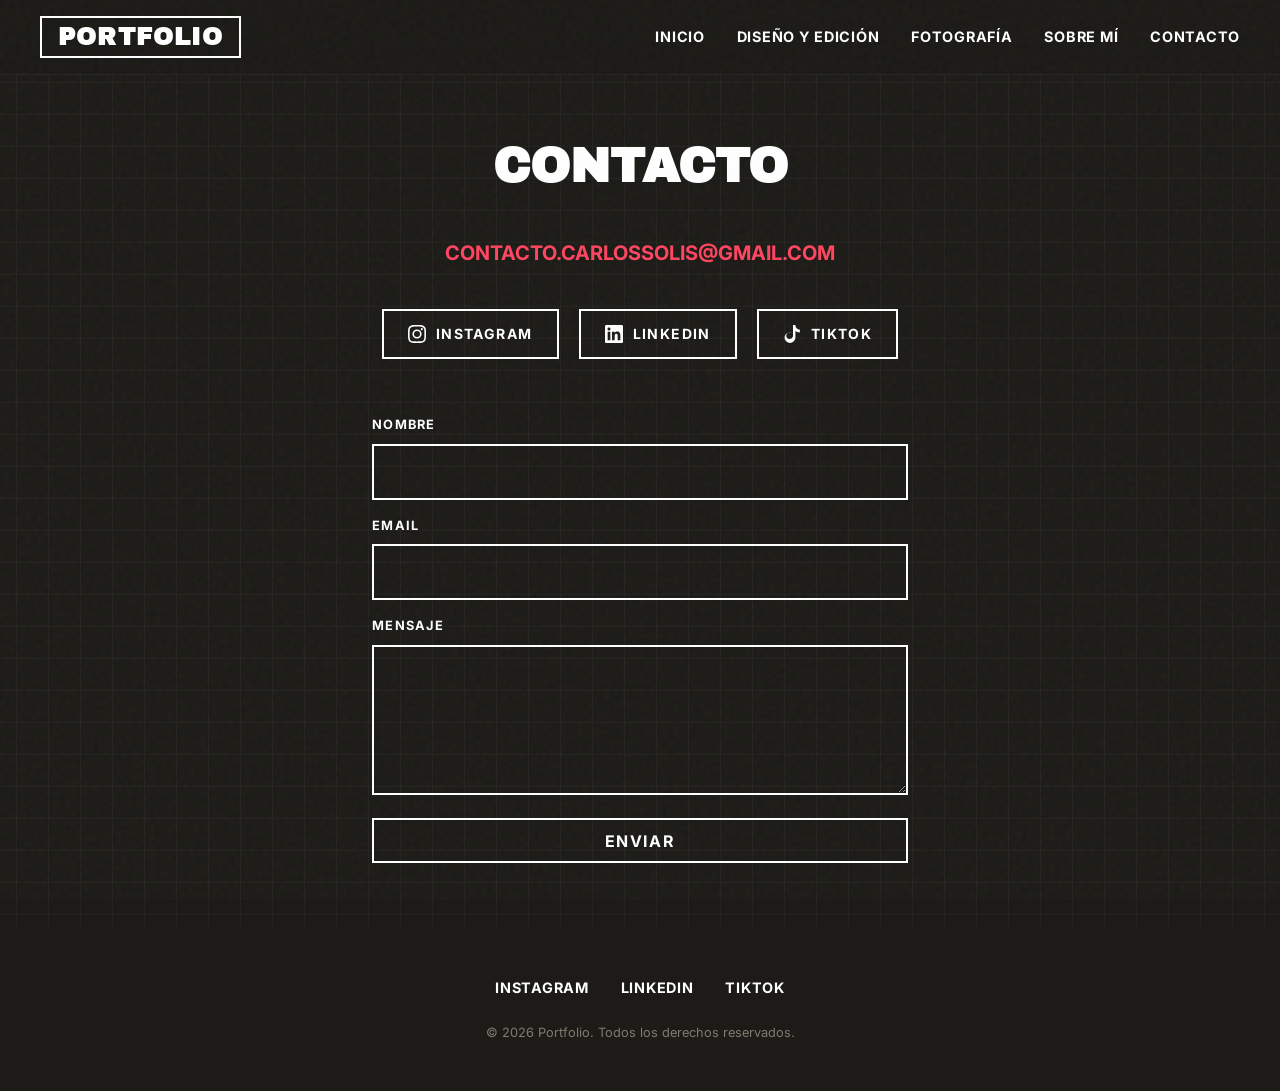
==== contacto.html @ 6cb43858 "Optimizar y comprimir imagen de fondo de portada a 646KB y anadir cache-buster" ====
<!DOCTYPE html>
<html lang="es">
<head>
    <meta charset="UTF-8">
    <meta name="viewport" content="width=device-width, initial-scale=1.0">
    <title>Contacto | Carlos Solis Uzuriaga</title>

    <!-- Primary Meta Tags -->
    <meta name="title" content="Contacto | Carlos Solis Uzuriaga">
    <meta name="description" content="¿Tienes un proyecto de diseño o edición en mente? Ponte en contacto con Carlos Solis Uzuriaga para colaboraciones creativas y cotizaciones.">
    <meta name="keywords" content="contacto, carlos solis uzuriaga, correo, redes sociales, cotizacion">
    <meta name="author" content="Carlos Solis Uzuriaga">
    <meta name="robots" content="index, follow">
    <link rel="canonical" href="https://carlossolisuzuriaga.com/contacto.html">

    <!-- Open Graph / Facebook -->
    <meta property="og:type" content="website">
    <meta property="og:url" content="https://carlossolisuzuriaga.com/contacto.html">
    <meta property="og:title" content="Contacto | Carlos Solis Uzuriaga">
    <meta property="og:description" content="¿Tienes un proyecto de diseño o edición en mente? Ponte en contacto con Carlos Solis Uzuriaga para colaboraciones creativas y cotizaciones.">
    <meta property="og:image" content="https://carlossolisuzuriaga.com/assets/images/favicon-512x512.png">

    <!-- Twitter -->
    <meta property="twitter:card" content="summary_large_image">
    <meta property="twitter:url" content="https://carlossolisuzuriaga.com/contacto.html">
    <meta property="twitter:title" content="Contacto | Carlos Solis Uzuriaga">
    <meta property="twitter:description" content="¿Tienes un proyecto de diseño o edición en mente? Ponte en contacto con Carlos Solis Uzuriaga para colaboraciones creativas y cotizaciones.">
    <meta property="twitter:image" content="https://carlossolisuzuriaga.com/assets/images/favicon-512x512.png">

    <!-- Favicons -->
    <link rel="icon" type="image/x-icon" href="favicon/favicon.ico">
    <link rel="icon" type="image/png" sizes="16x16" href="favicon/favicon-16x16.png">
    <link rel="icon" type="image/png" sizes="32x32" href="favicon/favicon-32x32.png">
    <link rel="icon" type="image/png" sizes="192x192" href="favicon/favicon-192x192.png">
    <link rel="icon" type="image/svg+xml" href="favicon/favicon.svg">
    <link rel="apple-touch-icon" sizes="180x180" href="favicon/apple-touch-icon.png">

    <!-- Primary Meta Tags -->

    <!-- Open Graph / Facebook -->

    <!-- Twitter -->

    <!-- Favicons -->

    <link rel="stylesheet" href="css/styles.css?v=1.0.9">
    
    
    <link rel="preconnect" href="https://fonts.googleapis.com">
    <link rel="preconnect" href="https://fonts.gstatic.com" crossorigin>
    <link href="https://fonts.googleapis.com/css2?family=Archivo+Black&family=Inter:ital,wght@0,300;0,400;0,500;0,600;0,700;1,300;1,400;1,500;1,600;1,700&display=swap" rel="stylesheet">
    <style>
        .contact-info {
            display: flex;
            flex-direction: column;
            align-items: center;
            gap: 2rem;
            margin-bottom: 3.5rem;
        }
        .email-link {
            text-align: center;
        }
        .email-link a {
            color: var(--accent);
            font-size: 1.25rem;
            font-weight: 700;
            text-decoration: none;
            transition: color 0.3s ease;
        }
        .email-link a:hover {
            color: var(--accent-secondary);
        }
        .social-buttons-container {
            display: flex;
            justify-content: center;
            flex-wrap: wrap;
            gap: 1.25rem;
            width: 100%;
            margin-top: 0.5rem;
        }
        .social-btn {
            display: inline-flex;
            align-items: center;
            justify-content: center;
            gap: 10px;
            background-color: transparent;
            border: 2px solid var(--text);
            color: var(--text);
            padding: 12px 24px;
            font-family: var(--font-body);
            font-size: 14px;
            font-weight: 700;
            text-transform: uppercase;
            letter-spacing: 0.1em;
            cursor: pointer;
            text-decoration: none;
            transition: all 0.3s cubic-bezier(0.19, 1, 0.22, 1);
        }
        .social-btn:hover {
            border-color: var(--accent);
            color: var(--accent);
            background-color: rgba(242, 73, 73, 0.05);
            transform: translateY(-3px);
        }
        .social-btn svg {
            width: 18px;
            height: 18px;
            fill: currentColor;
        }
    </style>
</head>
<body class="dark-grid">
    <header class="header">
        <nav class="nav">
            <a href="index.html" class="logo">PORTFOLIO</a>
            <ul class="nav-menu">
                <li><a href="index.html" class="nav-link">Inicio</a></li>
                <li><a href="index.html#diseno-edicion" class="nav-link">Diseño y Edición</a></li>
                <li><a href="index.html#fotografia" class="nav-link">Fotografía</a></li>
                <li><a href="sobre-mi.html" class="nav-link">Sobre mí</a></li>
                <li><a href="contacto.html" class="nav-link">Contacto</a></li>
            </ul>
            <button class="menu-toggle" aria-label="Menú">
                <span></span>
                <span></span>
                <span></span>
            </button>
        </nav>
    </header>

    <main>
        <section class="contact">
            <h1>CONTACTO</h1>
            
            <div class="contact-info">
                <div class="email-link">
                    <a href="mailto:contacto.carlossolis@gmail.com">CONTACTO.CARLOSSOLIS@GMAIL.COM</a>
                </div>
                <div class="social-buttons-container">
                    <a href="https://www.instagram.com/carlossolisuzuriaga" target="_blank" class="social-btn">
                        <svg viewBox="0 0 24 24" xmlns="http://www.w3.org/2000/svg">
                            <path d="M12 2.163c3.204 0 3.584.012 4.85.07 3.252.148 4.771 1.691 4.919 4.919.058 1.265.069 1.645.069 4.849 0 3.205-.012 3.584-.069 4.849-.149 3.225-1.664 4.771-4.919 4.919-1.266.058-1.644.07-4.85.07-3.204 0-3.584-.012-4.849-.07-3.26-.149-4.771-1.699-4.919-4.92-.058-1.265-.07-1.644-.07-4.849 0-3.204.013-3.583.07-4.849.149-3.227 1.664-4.771 4.919-4.919 1.266-.069 1.645-.069 4.849-.069zM12 0C8.741 0 8.333.014 7.053.072 2.695.272.273 2.69.073 7.051.014 8.333 0 8.741 0 12c0 3.259.014 3.668.072 4.948.2 4.358 2.618 6.78 6.98 6.98 1.281.058 1.689.072 4.948.072 3.259 0 3.668-.014 4.948-.072 4.354-.2 6.782-2.618 6.979-6.98.059-1.28.073-1.689.073-4.948 0-3.259-.014-3.667-.072-4.947-.196-4.354-2.617-6.78-6.979-6.98C15.668.014 15.259 0 12 0zm0 5.838a6.162 6.162 0 1 0 0 12.324 6.162 6.162 0 0 0 0-12.324zM12 16a4 4 0 1 1 0-8 4 4 0 0 1 0 8zm6.406-11.845a1.44 1.44 0 1 0 0 2.881 1.44 1.44 0 0 0 0-2.881z"/>
                        </svg>
                        <span>Instagram</span>
                    </a>
                    <a href="https://www.linkedin.com/in/carlos-solis-uzuriaga" target="_blank" class="social-btn">
                        <svg viewBox="0 0 24 24" xmlns="http://www.w3.org/2000/svg">
                            <path d="M22.23 0H1.77C.8 0 0 .77 0 1.72v20.56C0 23.23.8 24 1.77 24h20.46c.98 0 1.77-.77 1.77-1.72V1.72C24 .77 23.2 0 22.23 0zM7.12 20.45H3.56V9h3.56v11.45zM5.34 7.43c-1.14 0-2.06-.92-2.06-2.06 0-1.14.92-2.06 2.06-2.06 1.14 0 2.06.92 2.06 2.06 0 1.14-.92 2.06-2.06 2.06zM20.45 20.45h-3.56v-5.6c0-1.34-.03-3.05-1.86-3.05-1.86 0-2.14 1.45-2.14 2.95v5.7h-3.56V9h3.42v1.56h.05c.48-.9 1.64-1.85 3.37-1.85 3.6 0 4.27 2.37 4.27 5.45v6.29z"/>
                        </svg>
                        <span>LinkedIn</span>
                    </a>
                    <a href="https://www.tiktok.com/@carlossolisuzuriaga" target="_blank" class="social-btn">
                        <svg viewBox="0 0 24 24" xmlns="http://www.w3.org/2000/svg">
                            <path d="M12.525.02c1.31-.02 2.61-.01 3.91-.02.08 1.53.63 3.09 1.75 4.17 1.12 1.11 2.7 1.62 4.24 1.79v4.03c-1.44-.05-2.89-.35-4.2-.97-.57-.26-1.1-.59-1.62-.98-.01 2.92.01 5.84-.02 8.75-.08 1.4-.54 2.79-1.35 3.92-1.88 2.63-5.31 3.75-8.3 2.78-3.06-.97-5.12-4.14-4.8-7.36.24-3.19 2.76-5.89 5.96-6.12.98-.08 1.96.07 2.9.43V10.3c-1.04-.51-2.24-.62-3.36-.31-1.87.5-3.21 2.18-3.27 4.12-.11 2.34 1.69 4.47 4.02 4.62 2.33.19 4.54-1.34 4.88-3.64.08-.57.06-1.14.06-1.72V.02z"/>
                        </svg>
                        <span>TikTok</span>
                    </a>
                </div>
            </div>

            <form class="form" action="mailto:contacto.carlossolis@gmail.com" method="post" enctype="text/plain">
                <div class="form-group">
                    <label for="nombre">Nombre</label>
                    <input type="text" id="nombre" name="nombre" required>
                </div>
                <div class="form-group">
                    <label for="email">Email</label>
                    <input type="email" id="email" name="email" required>
                </div>
                <div class="form-group">
                    <label for="mensaje">Mensaje</label>
                    <textarea id="mensaje" name="mensaje" required></textarea>
                </div>
                <button type="submit" class="submit-btn">Enviar</button>
            </form>
        </section>
    </main>

    <footer class="footer">
        <div class="footer-content">
            <a href="https://www.instagram.com/carlossolisuzuriaga" target="_blank" class="social">Instagram</a>
            <a href="https://www.linkedin.com/in/carlos-solis-uzuriaga" target="_blank" class="social">LinkedIn</a>
            <a href="https://www.tiktok.com/@carlossolisuzuriaga" target="_blank" class="social">TikTok</a>
        </div>
        <p class="copyright">© 2026 Portfolio. Todos los derechos reservados.</p>
    </footer>

    <script src="js/main.js"></script>
</body>
</html>
---- css/styles.css ----
* {



    margin: 0;



    padding: 0;



    box-sizing: border-box;



}







:root {
    --bg: #080807;
    --bg-rgb: 8, 8, 7;
    --bg-secondary: #1c1b17;
    --text: #ffffff;
    --text-rgb: 255, 255, 255;
    --text-muted: #dedede;
    --accent: #FF4560;
    --accent-rgb: 255, 69, 96;
    --duotone-shadow: #11100d;
    --duotone-light: #6a665c;
    --dark-grid-bg: #1C1B17;
    --dark-grid-bg-rgb: 28, 27, 23;
    --dark-grid-text: #ffffff;
    --dark-grid-text-rgb: 255, 255, 255;
    --card-title: #807A6F;
    --card-muted: #807A6F;
    --card-border: #302f30;
    --font-display: 'Archivo Black', sans-serif;
    --font-weight-display: 900;
    --font-style-display: normal;
    --font-body: 'Inter', sans-serif;
    --font-weight-body: 300;
    --font-style-body: normal;
}







html {



    scroll-behavior: smooth;



}







body {



    font-family: var(--font-body);



    background: var(--bg);



    color: var(--text);



    line-height: 1.6;



    display: flex;



    flex-direction: column;



    min-height: 100vh;



}







main {



    flex-grow: 1;



}







a {



    text-decoration: none;



    color: inherit;



}







ul {



    list-style: none;



}







img, video {



    max-width: 100%;



    height: auto;



    display: block;



}







/* Header */



.header {



    position: fixed;



    top: 0;



    left: 0;



    right: 0;



    z-index: 1000;



    padding: 1rem 2rem;



    background: rgb(248, 248, 248, 0.9);



    backdrop-filter: blur(10px);



}







.nav {



    display: flex;



    justify-content: space-between;



    align-items: center;



    max-width: 1200px !important;



    margin: 0 auto;



}







.logo {



    font-family: var(--font-display);



    font-size: 1.5rem;



    font-weight: 800;



    letter-spacing: 0.1em;



    color: var(--text);



}







.nav-menu {



    display: flex;



    gap: 2rem;



}







.nav-link {



    font-size: 0.9rem;



    font-weight: 500;



    text-transform: uppercase;



    letter-spacing: 0.05em;



    transition: color 0.3s;



}







.nav-link:hover {



    color: var(--accent);



}







.menu-toggle {



    display: none;



    flex-direction: column;



    gap: 5px;



    background: none;



    border: none;



    cursor: pointer;



    padding: 5px;



}







.menu-toggle span {



    width: 25px;



    height: 2px;



    background: var(--text);



    transition: 0.3s;



}







/* Hero */



.hero {



    min-height: 100vh;



    display: flex;



    align-items: center;



    justify-content: center;



    position: relative;



    padding: 2rem;



    overflow: hidden;



}







.hero-content {
    text-align: center;
    z-index: 1;
    padding: 0 1.5rem;



}







.hero-title {
    font-family: var(--font-display);
    font-size: clamp(1.8rem, 8vw, 2.5rem);



    font-weight: 800;



    line-height: 1;



    margin-bottom: 1rem;



    animation: fadeInUp 1s ease-out;



    text-transform: uppercase;



}







.hero-title .accent {



    color: var(--accent);



}







.hero-subtitle {



    font-size: 1.2rem;



    color: var(--text-muted);



    margin-bottom: 2rem;



    animation: fadeInUp 1s ease-out 0.2s both;



}







.hero-name {
    font-family: var(--font-body);
    font-weight: 300 !important;
    font-style: normal !important;
    font-size: clamp(0.9rem, 4vw, 1.2rem);



    color: var(--text-muted);



    margin-bottom: 2.5rem;



    letter-spacing: 0.15em;
    text-transform: none;



    animation: fadeInUp 1s ease-out 0.2s both;



}







.btn {
    display: inline-block;
    padding: 0.75rem 1.75rem;
    background: var(--accent);
    color: var(--bg);



    font-weight: 600;



    text-transform: uppercase;



    letter-spacing: 0.1em;



    transition: all 0.3s;



    animation: fadeInUp 1s ease-out 0.4s both;



}







.btn:hover {
    background: var(--text);
    color: var(--bg);



}







.hero-bg {



    position: absolute;



    top: 0;



    left: 0;



    right: 0;



    bottom: 0;



    background: linear-gradient(135deg, #f8f8f8 0%, #f8f8f8 75%, rgba(160, 160, 160, 0.2) 100%);



    z-index: 0;



    overflow: hidden;



}







.hero-bg canvas {



    position: absolute;



    top: 0;



    left: 0;



    width: 100%;



    height: 100%;



    display: block;



}







/* Sections */



.section {



    padding: 6rem 2rem;



    max-width: 1400px;



    margin: 0 auto;



}







.section-title {



    font-family: var(--font-display);



    font-size: clamp(2rem, 5vw, 4rem);



    font-weight: 700;



    margin-bottom: 3rem;



    text-align: center;



    text-transform: uppercase;



}







.section-title::after {



    content: '';



    display: block;



    width: 60px;



    height: 4px;



    background: var(--accent);



    margin: 1rem auto 0;



}







/* Grid */



.grid {



    display: grid;



    grid-template-columns: repeat(auto-fill, minmax(300px, 1fr));



    gap: 2rem;



}







/* Cards */



.card {



    display: block;



    background: var(--bg-secondary);



    overflow: hidden;



    transition: all 0.3s;



}







.card:hover {



    transform: translateY(-10px);



    box-shadow: 0 20px 40px rgba(97, 97, 97, 0.3);



}







.card-image {



    aspect-ratio: 4/3;



    overflow: hidden;



}







.card-image img,



.card-image video {



    width: 100%;



    height: 100%;



    object-fit: cover;



    transition: transform 0.5s;



}







.card:hover .card-image img,



.card:hover .card-image video {



    transform: scale(1.1);



}







.card-content {



    padding: 1.5rem;



}







.card-content h3 {



    font-family: var(--font-display);



    font-size: 1.3rem;



    font-weight: 600;



    margin-bottom: 0.5rem;



    text-transform: uppercase;



}







.card-content p {



    color: var(--text-muted);



    font-size: 0.9rem;



}







/* CTA */



.cta {



    padding: 6rem 2rem;



    text-align: center;



    background: var(--bg-secondary);



}







.cta h2 {



    font-family: var(--font-display);



    font-size: clamp(2rem, 5vw, 3rem);



    font-weight: 700;



    margin-bottom: 1rem;



    text-transform: uppercase;



}







.cta p {



    color: var(--text-muted);



    margin-bottom: 2rem;



}







/* Footer */



.footer {



    padding: 3rem 2rem;



    text-align: center;



    border-top: 1px solid #e0e0e0;



}







.footer-content {



    display: flex;



    justify-content: center;



    gap: 2rem;



    margin-bottom: 1.5rem;



}







.social {



    font-size: 0.9rem;



    text-transform: uppercase;



    letter-spacing: 0.05em;



    transition: color 0.3s;



}







.social:hover {



    color: var(--accent);



}







.copyright {



    color: var(--text-muted);



    font-size: 0.8rem;



}







/* Animations */



@keyframes fadeInUp {



    from {



        opacity: 0;



        transform: translateY(30px);



    }







    to {



        opacity: 1;



        transform: translateY(0);



    }



}







/* Responsive */



@media (max-width: 768px) {



    .menu-toggle {



        display: flex;



    }







    .nav-menu {



        position: fixed;



        top: 0;



        right: -100%;



        width: 100%;



        height: 100vh;



        background: var(--bg);



        flex-direction: column;



        justify-content: center;



        align-items: center;



        gap: 2rem;



        transition: right 0.3s;



    }







    .nav-menu.active {



        right: 0;



    }







    .nav-link {



        font-size: 1.5rem;



    }







    .grid {



        grid-template-columns: 1fr;



    }



}







/* Page headers for subpages */



.page-header {



    padding: 8rem 2rem 4rem;



    text-align: center;



}







.page-title {



    font-family: var(--font-display);



    font-size: clamp(2.5rem, 8vw, 5rem);



    font-weight: 800;



    text-transform: uppercase;



}







.page-subtitle {



    color: var(--text-muted);



    margin-top: 1rem;



}







/* Gallery */



.gallery {



    padding: 2rem 0 !important;



    max-width: 1200px !important;



    width: calc(100% - 4rem) !important;



    margin: 0 auto !important;



}







.gallery-grid {



    display: grid;



    grid-template-columns: repeat(3, 1fr);



    gap: 1rem;



    width: 100% !important;



    max-width: 1200px !important;



    margin: 0 auto !important;



}







.gallery-grid.cols-3 {



    display: grid;



}







.gallery-grid.vertical-stack {



    display: flex;



    flex-direction: column;



    gap: 20px;



    max-width: 1080px;



}







.gallery-grid.vertical-stack .gallery-item.horizontal {



    margin: 0;



    padding: 0;



    width: 100%;



    max-width: 100%;



    height: auto;



    display: block;



    flex-shrink: 0;



}







.gallery-grid.vertical-stack .gallery-item.horizontal img {



    margin: 0;



    padding: 0;



    width: 100%;



    height: auto;



    display: block;



    object-fit: contain;



}















.gallery-grid.vertical-stack .gallery-item.horizontal.imagen-3 img {



    object-fit: fill;



}







.gallery-grid.masonry {



    display: block;



    column-count: 3;



    column-gap: 1.2rem;



}







.gallery-grid.masonry .gallery-item {



    display: inline-block;



    width: 100%;



    margin-bottom: 1.2rem;



    break-inside: avoid;



    overflow: hidden;



}







.gallery-grid.masonry .gallery-item img {



    width: 100%;



    height: auto;



    display: block;



    object-fit: contain;



}







.gallery-grid.masonry .gallery-item:hover img {



    transform: scale(1);



}







@media (max-width: 768px) {



    .gallery-grid {



        grid-template-columns: repeat(2, 1fr);



    }







    .gallery-grid.masonry {



        column-count: 2;



    }



}







@media (max-width: 480px) {



    .gallery-grid {



        grid-template-columns: 1fr;



    }







    .gallery-grid.masonry {



        column-count: 1;



    }



}







.gallery-item {



    overflow: hidden;



    cursor: pointer;



    margin: 0;



    border-radius: 12px; /* Redondear esquinas en galerías */



    transition: transform 0.3s ease; /* box-shadow 0.3s ease */



}







.gallery-item:hover {



    transform: scale(1.03);



    z-index: 2;



    /* box-shadow: 0 10px 25px rgba(0, 0, 0, 0.3); */



}







.gallery-item img {



    width: 100%;



    height: 100%;



    object-fit: cover;



    transition: transform 0.3s;



}







.gallery-item:hover img {



    transform: scale(1);



}







/* Videos */



.video-item {



    aspect-ratio: 9/16;



    position: relative;



    border-radius: 12px; /* Redondear esquinas de videos */



    overflow: hidden;



    transition: transform 0.3s ease; /* box-shadow 0.3s ease */



}







.video-item:hover {



    transform: scale(1.03);



    z-index: 2;



    /* box-shadow: 0 10px 25px rgba(0, 0, 0, 0.3); */



}







.video-item video {



    width: 100%;



    height: 100%;



    object-fit: cover;



    transition: transform 0.3s;



}







.gallery-grid.vertical-stack .video-item.horizontal {



    margin: 0;



    padding: 0;



    width: 100%;



    max-width: 100%;



    height: auto;



    display: block;



    flex-shrink: 0;



    position: relative;



    background: #e8e8e8;



    aspect-ratio: auto !important;



}







.gallery-grid.vertical-stack .video-item.horizontal video {



    margin: 0;



    padding: 0;



    width: 100%;



    height: auto;



    display: block;



    object-fit: contain;



    aspect-ratio: auto !important;



}







.gallery-grid.vertical-stack .video-item.horizontal:hover video {



    transform: none !important;



}







.video-item.full {



    aspect-ratio: auto;



    min-height: 600px;



}







.video-item.full video {



    object-fit: contain;



    width: auto;



    height: 100%;



    max-width: 100%;



}







.video-item:hover video {



    transform: scale(1);



}







.audio-toggle {



    position: absolute;



    bottom: 10px;



    right: 10px;



    width: 36px;



    height: 36px;



    border-radius: 50%;



    background: rgba(0, 0, 0, 0.6);



    color: var(--text);



    border: none;



    cursor: pointer;



    font-size: 16px;



    opacity: 0;



    transition: opacity 0.3s;



    display: flex;



    align-items: center;



    justify-content: center;



}







.video-item:hover .audio-toggle {



    opacity: 1;



}







.audio-toggle.active {



    background: rgba(255, 255, 255, 0.2);



}







/* About page */



.about {



    padding: 8rem 2rem 4rem;



    max-width: 800px;



    margin: 0 auto;



}







.about-content {



    display: grid;



    grid-template-columns: 1fr;



    gap: 3rem;



}







.about-image {



    aspect-ratio: 1;



    overflow: hidden;



    background: var(--bg-secondary);



}







.about-image img {



    width: 100%;



    height: 100%;



    object-fit: cover;



}







.about-text h2 {



    font-family: var(--font-display);



    font-size: 2rem;



    font-weight: 700;



    margin-bottom: 1.5rem;



    text-transform: uppercase;



}







.about-text p {



    color: var(--text-muted);



    margin-bottom: 1rem;



}







.skills {



    margin-top: 2rem;



}







.skills h3 {



    font-family: var(--font-display);



    font-size: 1.2rem;



    margin-bottom: 1rem;



    text-transform: uppercase;



}







.skills-list {



    display: flex;



    flex-wrap: wrap;



    gap: 0.5rem;



}







.skill-tag {



    padding: 0.5rem 1rem;



    background: var(--bg-secondary);



    font-size: 0.8rem;



    text-transform: uppercase;



    letter-spacing: 0.05em;



}







/* Contact page */



.contact {



    padding: 8rem 2rem 4rem;



    max-width: 600px;



    margin: 0 auto;



    text-align: center;



}







.contact h1 {



    font-family: var(--font-display);



    font-size: clamp(2rem, 5vw, 3rem);



    font-weight: 700;



    margin-bottom: 2rem;



}







.contact-info {



    display: flex;



    flex-direction: column;



    gap: 1.5rem;



    margin-bottom: 3rem;



}







.contact-item {



    display: flex;



    align-items: center;



    justify-content: center;



    gap: 1rem;



    font-size: 1.1rem;



}







.contact-item a {



    color: var(--accent);



    transition: color 0.3s;



}







.contact-item a:hover {



    color: var(--accent-secondary);



}







.form {



    display: flex;



    flex-direction: column;



    gap: 1rem;



}







.form-group {



    text-align: left;



}







.form-group label {



    display: block;



    font-size: 0.8rem;



    text-transform: uppercase;



    letter-spacing: 0.1em;



    margin-bottom: 0.5rem;



    color: var(--text-muted);



}







.form-group input,



.form-group textarea {



    width: 100%;



    padding: 1rem;



    background: var(--bg-secondary);



    border: 1px solid #d0d0d0;



    color: var(--text);



    font-family: var(--font-body);



    font-size: 1rem;



    transition: border-color 0.3s;



}







.form-group input:focus,



.form-group textarea:focus {



    outline: none;



    border-color: var(--accent);



}







.form-group textarea {



    min-height: 150px;



    resize: vertical;



}







.submit-btn {



    padding: 1rem 2rem;



    background: var(--accent);



    color: var(--text);



    border: none;



    font-family: var(--font-body);



    font-size: 1rem;



    font-weight: 600;



    text-transform: uppercase;



    letter-spacing: 0.1em;



    cursor: pointer;



    transition: all 0.3s;



}







.submit-btn:hover {



    background: var(--accent-secondary);



    color: var(--text);



}







@media (min-width: 768px) {



    .about-content {



        grid-template-columns: 300px 1fr;



    }



}







.gallery-section-title {



    font-family: var(--font-display);



    font-size: clamp(1.5rem, 3vw, 2.5rem);



    font-weight: 700;



    text-transform: uppercase;



    margin: 3rem 0 1.5rem;



    text-align: center;



    color: var(--text);



}







.gallery-section-title::after {



    content: '';



    display: block;



    width: 40px;



    height: 3px;



    background: var(--accent);



    margin: 0.5rem auto 0;



}







.gallery-section:first-of-type .gallery-section-title {



    margin-top: 0;



}







.gallery-section + .gallery-section {



    margin-top: 1rem;



}







/* Lightbox */



#lightbox {



    display: none;



    position: fixed;



    top: 0;



    left: 0;



    width: 100%;



    height: 100%;



    background: rgba(0, 0, 0, 0.6);



    z-index: 1000;



    justify-content: center;



    align-items: center;



    padding: 2rem;



}







#lightbox.active {



    display: flex;



}







#lightbox img {



    max-width: 100%;



    max-height: 85vh;



    object-fit: contain;



    border-radius: 8px;



    box-shadow: 0 20px 60px rgba(0, 0, 0, 0.5);



}







.lightbox-close {



    position: absolute;



    top: 20px;



    right: 20px;



    width: 40px;



    height: 40px;



    background: rgba(255, 255, 255, 0.2);



    border: none;



    color: var(--text);



    font-size: 30px;



    cursor: pointer;



    border-radius: 50%;



    display: flex;



    align-items: center;



    justify-content: center;



    transition: background 0.3s;



}







.lightbox-close:hover {



    background: rgba(255, 255, 255, 0.3);



}







/* =========================================================================



   TEMA EDITORIAL CREATIVO (ARENA Y REJILLA DE CARBÓN)



   ========================================================================= */







/* Textura táctil de grano de papel en el fondo */



body::before {



    content: "";



    position: fixed;



    top: 0; left: 0; width: 100vw; height: 100vh;



    opacity: 0.035;



    pointer-events: none;



    z-index: 9999;



    background-image: url("data:image/svg+xml,%3Csvg viewBox='0 0 200 200' xmlns='http://www.w3.org/2000/svg'%3E%3Cfilter id='noiseFilter'%3E%3CfeTurbulence type='fractalNoise' baseFrequency='0.8' numOctaves='3' stitchTiles='stitch'/%3E%3C/filter%3E%3Crect width='100%25' height='100%25' filter='url(%23noiseFilter)'/%3E%3C/svg%3E");



}







body {



    background-color: var(--bg);




    background-size: 32px 32px, 32px 32px;



    background-position: center;



    background-repeat: repeat;



    color: var(--text);



    transition: background-color 0.4s ease, color 0.4s ease;



}







/* Header estilizado */



.header {



    background: rgba(var(--bg-rgb, 8, 8, 7), 0.85);



    border-bottom: 1px solid rgba(var(--text-rgb, 255, 255, 255), 0.05);



    backdrop-filter: blur(15px);



    transition: all 0.3s ease;



}

.dark-grid .header {
    background: rgba(var(--dark-grid-bg-rgb, 34, 33, 30), 0.85) !important;
    border-bottom: 1px solid rgba(var(--dark-grid-text-rgb, 255, 255, 255), 0.05) !important;
}



.logo {



    color: var(--text);



    font-weight: 800;



    letter-spacing: 0.05em;



}



.nav-link {



    color: var(--text);



    font-weight: 700;



    transition: color 0.3s ease;



}



.nav-link:hover {



    color: var(--accent);



}



.menu-toggle span {



    background: var(--text);



}







/* Hero Adaptado */



.hero {
    background: transparent;
    color: var(--text);
    padding-top: 100px;
    position: relative;
    overflow: hidden;
}

.hero-title {
    color: var(--text);
    font-family: var(--font-display);
    font-size: clamp(2.7rem, 13.2vw, 3.8rem);
    font-weight: 800;
    line-height: 1;
    letter-spacing: -0.02em;
    margin-bottom: 1rem;
    text-transform: uppercase;
}

.hero-title span {
    color: var(--accent);
}

.hero-name {
    color: var(--text-muted);
    font-size: clamp(1rem, 4vw, 1.4rem);
    font-weight: 500;
    letter-spacing: 0.05em;
    text-transform: none;
    margin-bottom: 3rem;
}

.hero-bg {
    background: transparent !important;
    animation: none !important;
}

.hero-bg::before {
    content: "";
    position: absolute;
    top: 0;
    left: 0;
    right: 0;
    bottom: 0;
    background-image: url('../fondos/fondo.jpg?v=1.0.1');
    background-size: cover;
    background-position: center;
    opacity: 0.15;
    mix-blend-mode: screen;
    z-index: -1;
}

/* Portada con Diagrama Unificado (Image 2 style) */
.hero-diagram {
    position: absolute;
    top: 0;
    left: 0;
    width: 100%;
    height: 100%;
    z-index: 0;
    pointer-events: none;
}

/* Botones con estilo gráfico retro-moderno */
.btn {
    background: transparent;
    border: 2px solid var(--text);
    color: var(--text);
    font-weight: 700;
    border-radius: 0px;
    font-size: 0.85rem;
    padding: 0.65rem 1.6rem;
    transition: all 0.3s cubic-bezier(0.19, 1, 0.22, 1);
    
    position: relative;
    z-index: 2;
}

/* Desktop Overrides */
@media (min-width: 768px) {
    .hero-title {
        font-size: clamp(4rem, 12vw, 9rem);
        line-height: 0.9;
    }
    .hero-name {
        font-size: clamp(1.2rem, 3vw, 2rem);
    }
    .btn {
        font-size: 0.95rem;
        padding: 1rem 2.5rem;
    }
}



.btn:hover {



    background: var(--accent);



    color: var(--text);



    border-color: var(--accent);



    



    



}







/* Base de Rejilla de Carbón (Dark Grid) */



.dark-grid {



    background-color: var(--dark-grid-bg, #22211e) !important;



    background-image: 



        linear-gradient(rgba(var(--text-rgb, 255, 255, 255), 0.035) 1px, transparent 1px),



        linear-gradient(90deg, rgba(var(--text-rgb, 255, 255, 255), 0.035) 1px, transparent 1px) !important;



    background-size: 32px 32px !important;



    color: var(--text) !important;



}







/* Evita superposición de rejillas en elementos anidados */



.dark-grid .dark-grid {



    background: transparent !important;



}







/* Contenedor Único y Secciones con Rejilla */



.dark-grid-container {



    max-width: 100% !important;



    width: 100% !important;



    margin: 0 !important;



    padding: 0 !important;



    overflow: hidden;



    display: flex;



    flex-direction: column;



}







.section.dark-grid {



    max-width: 100% !important;



    width: 100% !important;



    padding-left: 0 !important;



    padding-right: 0 !important;



    padding-top: 6rem !important;



    padding-bottom: 6rem !important;



    margin: 0 !important;



    position: relative;



    border-top: none;



    border-bottom: none;



}







.cta.dark-grid {



    max-width: 100% !important;



    width: 100% !important;



    padding: 6rem 2rem !important;



    margin: 0 !important;



    position: relative;



    border-top: none;



    border-bottom: none;



    text-align: center;



}



.cta.dark-grid h2 {



    color: var(--text) !important;



}



.cta.dark-grid p {



    color: var(--text-muted, #A29B90) !important;



}



.dark-grid .section-title {



    color: var(--text) !important;



    padding-left: 2rem;



    padding-right: 2rem;



    margin-bottom: 4rem;



}



.dark-grid .section-title::after {



    background: var(--accent) !important;



}



.dark-grid .card-content h3 {



    color: var(--text) !important;



}



.dark-grid .card-content p {



    color: #A29B90 !important;



}



.dark-grid .card-content {



    background: linear-gradient(to top, rgba(38, 37, 36, 0.95), transparent) !important;



}



.dark-grid .btn {



    border-color: var(--text);



    color: var(--text);



    



}



.dark-grid .btn:hover {



    background: var(--accent);



    color: var(--text);



    border-color: var(--accent);



    



}







/* Etiquetas de habilidades estilo circular del diseño */



.skills-container {



    margin-top: 3rem;



}



.skills-headline {



    font-family: var(--font-display);



    font-size: 1.5rem;



    text-transform: uppercase;



    margin-bottom: 1.5rem;



    text-align: center;



    color: var(--text);



}



.skills-badge-list {



    display: flex;



    justify-content: center;



    gap: 1.25rem;



    flex-wrap: wrap;



    margin-bottom: 2.5rem;



}



.skill-badge {



    width: 64px;



    height: 64px;



    border-radius: 50%;



    background-color: var(--accent);



    color: var(--text);



    display: flex;



    align-items: center;



    justify-content: center;



    font-family: var(--font-display);



    font-size: 1.4rem;



    font-weight: 700;



    transition: transform 0.3s cubic-bezier(0.175, 0.885, 0.32, 1.275), box-shadow 0.3s;



    box-shadow: 0 4px 12px rgba(242, 73, 73, 0.2);



    cursor: default;



    user-select: none;



}



.skill-badge:hover {



    transform: scale(1.15) rotate(8deg);



    box-shadow: 0 8px 20px rgba(242, 73, 73, 0.35);



}







/* Formulario Moderno */



.form-group label {



    font-weight: 700;



    color: var(--text);



}



.form-group input, .form-group textarea {



    background: rgba(38, 37, 36, 0.03);



    border: 2px solid var(--text) !important;



    border-radius: 0px;



    color: var(--text);



    transition: all 0.3s ease;



}



.form-group input:hover, .form-group textarea:hover,
.form-group input:focus, .form-group textarea:focus {



    border-color: var(--accent) !important;



    background: rgba(38, 37, 36, 0.01);



    outline: none;

    box-shadow: none;

}



.submit-btn {
    background: transparent;
    border: 2px solid var(--text);
    color: var(--text);
    font-weight: 700;
    border-radius: 0px;
    padding: 0.65rem 1.6rem;
}



.submit-btn:hover {
    background: var(--accent);
    color: var(--text);
    border-color: var(--accent);
}







/* CTA */



.cta {



    background-color: var(--bg-secondary);



    border-top: 1px solid rgba(38, 37, 36, 0.05);



}



.cta h2 {



    color: var(--text);



}







/* Footer Oscuro Plano */



.footer {



    background-color: var(--dark-grid-bg, #22211e) !important;



    border-top: 1px solid rgba(38, 37, 36, 0.08) !important;



    color: #A29B90 !important;



    position: relative;



    padding: 3rem 2rem;



}



.footer .social {



    color: var(--text) !important;



    font-weight: 700;



}



.footer .social:hover {



    color: var(--accent) !important;



}



.footer .copyright {



    color: #807A6F !important;



}







/* Fusión de secciones oscuras contiguas */



.cta + .footer,



.dark-grid + .footer {



    border-top: none !important;



}







/* =========================================================================



   ESTILO EDITORIAL Y REJILLAS COMPARTIDAS (NEO-BRUTALIST / ZINE)



   ========================================================================= */







/* Logo con recuadro sólido */



.logo {



    border: 2px solid var(--text);



    padding: 0.35rem 1rem;



    font-weight: 800;



    text-transform: uppercase;



    letter-spacing: 0.05em;



    display: inline-block;



    line-height: 1.1;



    transition: background-color 0.3s, color 0.3s;



}



.logo:hover {



    background-color: var(--text);



    color: var(--bg) !important;



}







/* Enlaces del nav con subrayado deslizante */



.nav-link {



    position: relative;



    padding: 0.25rem 0;



}



.nav-link::after {



    content: "";



    position: absolute;



    bottom: -2px;



    left: 0;



    width: 0;



    height: 2px;



    background: var(--accent);



    transition: width 0.3s cubic-bezier(0.19, 1, 0.22, 1);



}



.nav-link:hover::after {



    width: 100%;



}







/* Rejilla de borde compartido (Centrada al medio con max-width y columnas de altura natural) */



.editorial-grid {



    display: flex !important;



    flex-direction: row !important;



    border-top: 2px solid var(--text);



    border-bottom: none !important; /* Abierto por abajo */



    width: 100% !important;



    max-width: 1200px !important;



    margin: 0 auto !important;



    align-items: flex-start !important; /* Altura natural de columnas */



}



.editorial-grid .col {



    flex: 1 !important;



    display: flex !important;



    flex-direction: column !important;



    gap: 0 !important;



    border-left: 2px solid var(--text) !important;



    border-right: 2px solid var(--text) !important;



    margin-right: -2px !important; /* Superponer bordes para evitar doble línea */



}



.editorial-grid .col:last-child {



    margin-right: 0 !important;



}







/* Diseño de tarjeta plana en columna (masonry compatible) */



.editorial-grid .card {



    border-bottom: 2px solid var(--text) !important;



    border-radius: 0 !important;



    background: transparent !important;



    box-shadow: none !important;



    margin: 0;



    display: flex;



    flex-direction: column;



    height: auto !important; /* Altura natural basada en contenido */



    position: relative;



    overflow: hidden;



    transition: background-color 0.3s ease;



}



.editorial-grid .card:hover {



    background-color: rgba(242, 73, 73, 0.04) !important;



    transform: none !important;



}







/* Imagen de tarjeta con borde divisor */



.editorial-grid .card-image {



    width: 100%;



    border-bottom: 2px solid var(--text);



    overflow: hidden;



    position: relative;



    aspect-ratio: auto !important;



}



.editorial-grid .card-image img,



.editorial-grid .card-image video {



    display: block;



    width: 100%;



    height: auto;



    object-fit: cover;



    filter: brightness(0.9) saturate(0.85);



    transition: transform 0.5s cubic-bezier(0.19, 1, 0.22, 1), filter 0.5s;



}



.editorial-grid .card:hover .card-image img,



.editorial-grid .card:hover .card-image video {



    transform: scale(1.03);



    filter: brightness(1) saturate(1);



}







/* Contenido de tarjeta constante y legible */



.editorial-grid .card-content {



    position: relative !important;



    transform: none !important;



    opacity: 1 !important;



    background: transparent !important;



    padding: 1.5rem !important;



    display: flex;



    flex-direction: column;



    gap: 0.5rem;



    height: auto !important;



}



.editorial-grid .card-content h3 {



    font-family: var(--font-display);



    font-size: 1.4rem;



    font-weight: 800;



    line-height: 1.1;



    text-transform: uppercase;



    letter-spacing: -0.01em;



    color: var(--text);



    display: flex;



    justify-content: space-between;



    align-items: center;



    margin: 0;



}



.editorial-grid .card-content h3::after {



    content: "→";



    font-family: var(--font-body);



    font-weight: 300;



    font-size: 1.25rem;



    transition: transform 0.3s cubic-bezier(0.19, 1, 0.22, 1), color 0.3s;



}



.editorial-grid .card:hover .card-content h3::after {



    transform: translateX(6px);



    color: var(--accent);



}



.editorial-grid .card-content p {



    color: var(--text-muted);



    font-size: 0.8rem;



    font-weight: 700;



    text-transform: uppercase;



    letter-spacing: 0.08em;



    margin: 0;



}







/* En rejilla oscura, los bordes son del color crema */



.dark-grid.editorial-grid {
    border-top-color: rgba(var(--dark-grid-text-rgb, 255, 255, 255), 0.1) !important;
    border-bottom: none !important;
}



.dark-grid.editorial-grid .col {
    border-left-color: rgba(var(--dark-grid-text-rgb, 255, 255, 255), 0.1) !important;
    border-right-color: rgba(var(--dark-grid-text-rgb, 255, 255, 255), 0.1) !important;
}



.dark-grid.editorial-grid .card {
    border-bottom-color: var(--card-border, #302f30) !important;
}



.dark-grid.editorial-grid .card-image {
    border-bottom-color: var(--card-border, #302f30) !important;
}



.dark-grid.editorial-grid .card:hover {



    background-color: rgba(242, 73, 73, 0.08) !important;



}



.dark-grid.editorial-grid .card-content h3 {
    color: var(--card-title, #807A6F) !important;
}



.dark-grid.editorial-grid .card-content p {



    color: #A29B90 !important;



}







/* Cabecera estructurada del proyecto (Metadata Grid) */



.project-header-grid {



    display: grid;



    grid-template-columns: 2fr 1fr 1fr 1fr;



    border-bottom: 2px solid var(--text);



    border-top: 2px solid var(--text);



    margin: 8rem auto 4rem;



    max-width: 1200px !important;



    width: calc(100% - 4rem) !important;



    background: transparent;



}



.project-header-cell {



    padding: 2rem;



    border-right: 2px solid var(--text);



    display: flex;



    flex-direction: column;



    justify-content: center;



}



.project-header-cell:last-child {



    border-right: none;



}



.project-header-cell h1 {



    font-family: var(--font-display);



    font-size: clamp(2.5rem, 5vw, 4.5rem);



    text-transform: uppercase;



    line-height: 0.95;



    margin: 0;



    font-weight: 800;



}



.project-header-cell span {



    display: block;



    font-size: 0.75rem;



    font-weight: 700;



    text-transform: uppercase;



    letter-spacing: 0.1em;



    color: var(--text-muted);



    margin-bottom: 0.5rem;



}



.project-header-cell p {



    font-size: 1.1rem;



    font-weight: 700;



    color: var(--text);



    margin: 0;



}







/* Adaptación responsive */



@media (max-width: 992px) {



    .project-header-grid {



        grid-template-columns: 1fr 1fr;



        margin-top: 6rem;



    }



    .project-header-cell:nth-child(2) {



        border-right: none;



    }



    .project-header-cell:nth-child(1),



    .project-header-cell:nth-child(2) {



        border-bottom: 2px solid var(--text);



    }



}







@media (max-width: 768px) {



    .editorial-grid {



        flex-direction: column !important;



        border-bottom: none !important;



    }



    .editorial-grid .col {



        border-right: none !important;



        border-left: none !important;



        margin-right: 0 !important;



    }



    .editorial-grid .col:first-child {



        border-left: none !important;



    }



    .editorial-grid .card {



        border-left: 2px solid var(--text) !important;



        border-right: 2px solid var(--text) !important;



        border-bottom: 2px solid var(--text) !important;



    }



    .dark-grid.editorial-grid .card {
    border-left-color: var(--card-border, #302f30) !important;
    border-right-color: var(--card-border, #302f30) !important;
    border-bottom-color: var(--card-border, #302f30) !important;
}



}







@media (max-width: 600px) {



    .project-header-grid {



        grid-template-columns: 1fr;



    }



    .project-header-cell {



        border-right: none;



        border-bottom: 2px solid var(--text);



        padding: 1.5rem;



    }



    .project-header-cell:last-child {



        border-bottom: none;



    }



}







/* Cabecera y layout de Sobre Mí (About) */



.about {



    padding: 8rem 2rem 4rem;



    max-width: 1200px !important;



    margin: 0 auto;



}



.about-content {



    display: grid !important;



    grid-template-columns: 1fr;



    gap: 0 !important;



    border: 2px solid var(--text);



    max-width: 1200px !important;



    margin: 0 auto;



    background: transparent;



}



.about-image {



    aspect-ratio: auto !important;



    border-bottom: 2px solid var(--text) !important;



    overflow: hidden;



}



.about-image img {



    width: 100%;



    height: 100%;



    object-fit: cover;



}



.about-text {



    padding: 3rem !important;



    display: flex;



    flex-direction: column;



    justify-content: center;



}



.about-text h2 {



    font-family: var(--font-display);



    font-size: 3rem;



    font-weight: 800;



    margin-bottom: 1.5rem;



    text-transform: uppercase;



    color: var(--text);



}



.about-text p {



    font-size: 1.1rem;



    line-height: 1.6;



    color: var(--text);



    margin-bottom: 1.5rem;



}



@media (min-width: 768px) {



    .about-content {



        grid-template-columns: 350px 1fr !important;



    }



    .about-image {



        border-bottom: none !important;



        border-right: 2px solid var(--text) !important;



    }



}
/* Aplicar estilo Noto Sans Black 900 Italic a todos los elementos display */
.logo,
.hero-title,
.section-title,
.card-content h3,
.cta h2,
.page-title,
.about-text h2,
.skills h3,
.contact h1,
.gallery-section-title,
.skills-headline,
.editorial-grid .card-content h3,
.project-header-cell h1 {
    font-family: var(--font-display) !important;
    font-weight: 900 !important;
    font-style: normal !important;
}

/* Hacer que las letras de la descripción de las tarjetas se vuelvan blancas al pasar el mouse */
.editorial-grid .card:hover .card-content h3,
.editorial-grid .card:hover .card-content p {
    color: var(--text, #ffffff) !important;
}
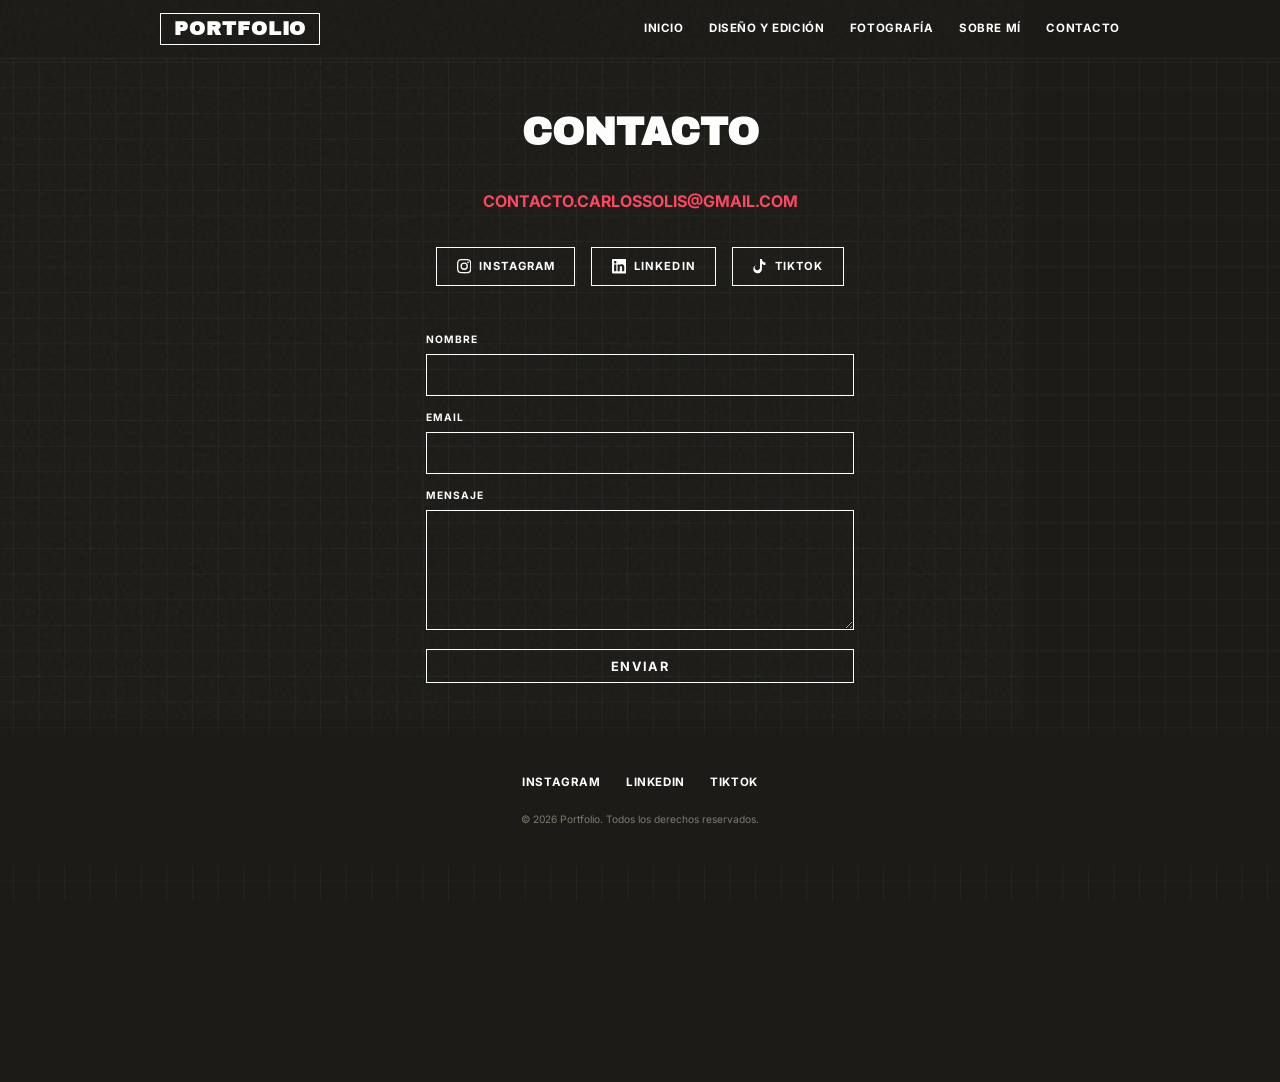
==== commit 943b4dea: "Corregir escala gigante en laptops 1920x1080 al 125% (zoom: 0.8) y compensar alto de portada (125vh)" ====
--- a/contacto.html
+++ b/contacto.html
@@ -43,7 +43,7 @@
 
     <!-- Favicons -->
 
-    <link rel="stylesheet" href="css/styles.css?v=1.0.9">
+    <link rel="stylesheet" href="css/styles.css?v=1.1.1">
     
     
     <link rel="preconnect" href="https://fonts.googleapis.com">
--- a/css/styles.css
+++ b/css/styles.css
@@ -5696,3 +5696,14 @@
 .editorial-grid .card:hover .card-content p {
     color: var(--text, #ffffff) !important;
 }
+
+/* Ajuste de escala para laptops con pantallas 1920x1080 (con escalado a 125%) */
+@media screen and (min-width: 1025px) and (max-width: 1600px) {
+    body {
+        zoom: 0.8;
+    }
+    .hero {
+        min-height: 125vh !important;
+    }
+}
+
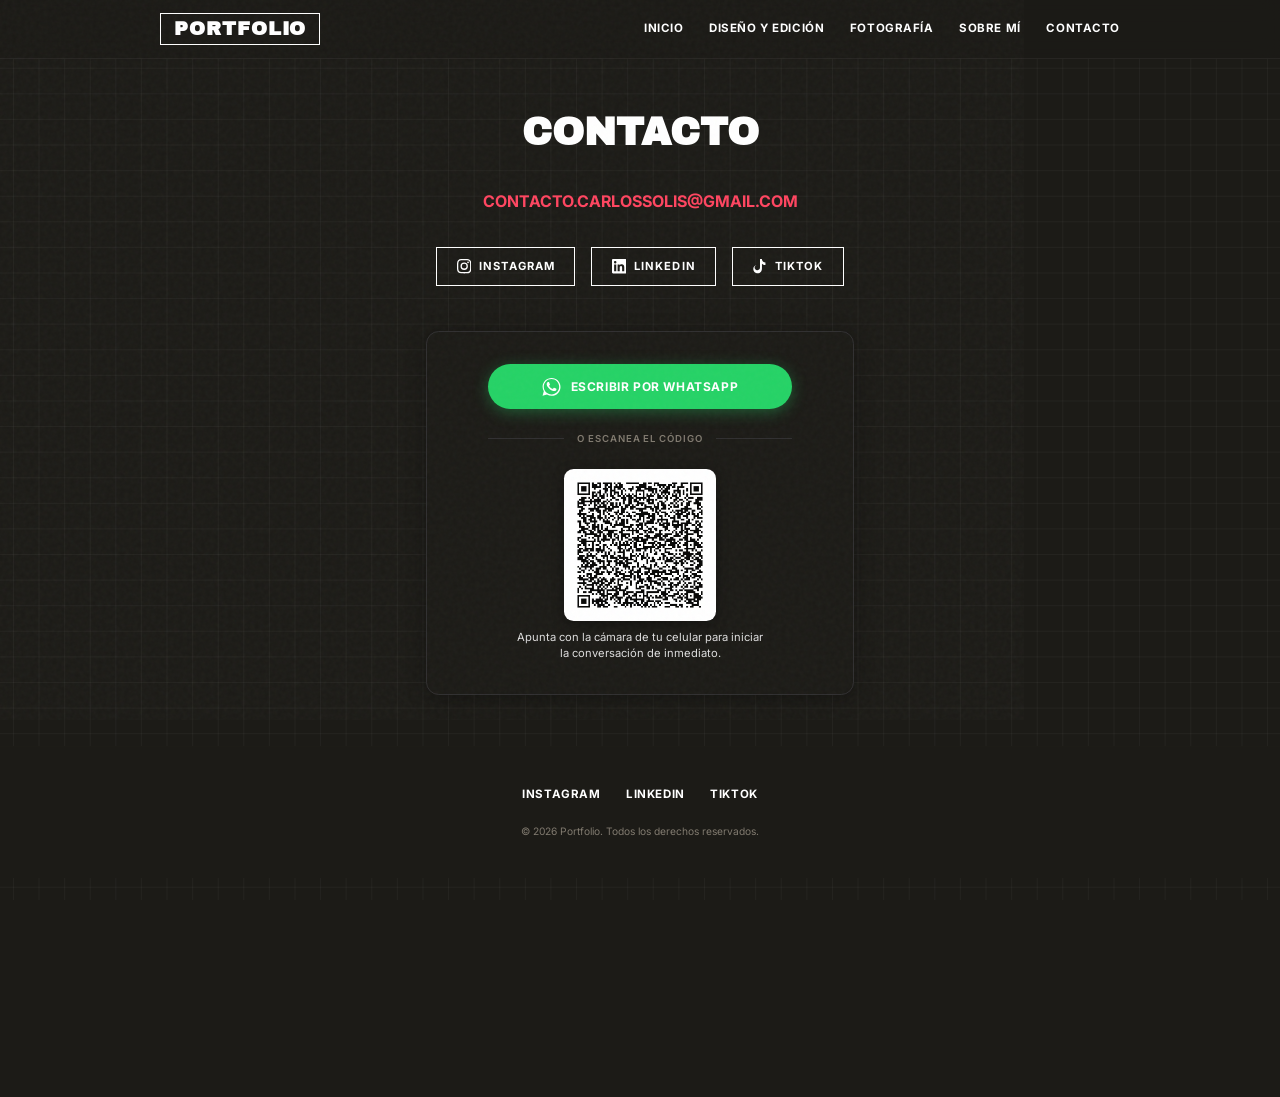
==== commit d8811466: "Actualizar contacto con boton WhatsApp interactivo y codigo QR" ====
--- a/contacto.html
+++ b/contacto.html
@@ -1,6 +1,13 @@
 <!DOCTYPE html>
 <html lang="es">
 <head>
+    <!-- Google Tag Manager -->
+    <script>(function(w,d,s,l,i){w[l]=w[l]||[];w[l].push({'gtm.start':
+    new Date().getTime(),event:'gtm.js'});var f=d.getElementsByTagName(s)[0],
+    j=d.createElement(s),dl=l!='dataLayer'?'&l='+l:'';j.async=true;j.src=
+    'https://www.googletagmanager.com/gtm.js?id='+i+dl;f.parentNode.insertBefore(j,f);
+    })(window,document,'script','dataLayer','GTM-T3JWBS7L');</script>
+    <!-- End Google Tag Manager -->
     <meta charset="UTF-8">
     <meta name="viewport" content="width=device-width, initial-scale=1.0">
     <title>Contacto | Carlos Solis Uzuriaga</title>
@@ -43,7 +50,7 @@
 
     <!-- Favicons -->
 
-    <link rel="stylesheet" href="css/styles.css?v=1.1.1">
+    <link rel="stylesheet" href="css/styles.css?v=1.1.3">
     
     
     <link rel="preconnect" href="https://fonts.googleapis.com">
@@ -107,9 +114,129 @@
             height: 18px;
             fill: currentColor;
         }
+                        /* --- ESTILOS DE CONTACTO POR WHATSAPP Y QR --- */
+        .whatsapp-card {
+            background: #1C1B17;
+            border: 2px solid var(--card-border, #302f30);
+            border-radius: 16px;
+            padding: 2.5rem 2rem;
+            display: flex;
+            flex-direction: column;
+            align-items: center;
+            text-align: center;
+            gap: 1.75rem;
+            width: 100%;
+            box-shadow: 0 4px 25px rgba(0, 0, 0, 0.3);
+            transition: border-color 0.3s ease, box-shadow 0.3s ease;
+        }
+        .whatsapp-card:hover {
+            border-color: #25D366;
+            box-shadow: 0 8px 30px rgba(37, 211, 102, 0.15);
+        }
+        .whatsapp-btn {
+            display: inline-flex;
+            align-items: center;
+            justify-content: center;
+            gap: 12px;
+            background-color: #25D366;
+            color: #ffffff !important;
+            border: none;
+            padding: 16px 28px;
+            border-radius: 50px;
+            font-family: var(--font-body);
+            font-size: 15px;
+            font-weight: 700;
+            text-transform: uppercase;
+            letter-spacing: 0.05em;
+            text-decoration: none;
+            cursor: pointer;
+            width: 100%;
+            max-width: 380px;
+            box-shadow: 0 4px 18px rgba(37, 211, 102, 0.35);
+            transition: all 0.3s cubic-bezier(0.16, 1, 0.3, 1);
+        }
+        .whatsapp-btn:hover {
+            background-color: #20ba5a;
+            transform: translateY(-3px) scale(1.02);
+            box-shadow: 0 8px 25px rgba(37, 211, 102, 0.5);
+            color: #ffffff !important;
+        }
+        .whatsapp-btn svg {
+            width: 24px;
+            height: 24px;
+            fill: currentColor;
+            flex-shrink: 0;
+        }
+        .whatsapp-divider {
+            display: flex;
+            align-items: center;
+            width: 100%;
+            max-width: 380px;
+            gap: 1rem;
+            color: var(--card-muted, #807A6F);
+            font-size: 12px;
+            text-transform: uppercase;
+            letter-spacing: 0.1em;
+            font-weight: 600;
+        }
+        .whatsapp-divider::before,
+        .whatsapp-divider::after {
+            content: "";
+            flex: 1;
+            height: 1px;
+            background: var(--card-border, #302f30);
+        }
+        .whatsapp-qr-box {
+            display: flex;
+            flex-direction: column;
+            align-items: center;
+            gap: 0.75rem;
+        }
+        .qr-frame {
+            background: #ffffff;
+            padding: 10px;
+            border-radius: 12px;
+            box-shadow: 0 4px 15px rgba(0, 0, 0, 0.35);
+            display: inline-block;
+            transition: transform 0.3s ease, box-shadow 0.3s ease;
+            text-decoration: none;
+        }
+        .qr-frame:hover {
+            transform: scale(1.04);
+            box-shadow: 0 6px 20px rgba(37, 211, 102, 0.25);
+        }
+        .qr-frame img {
+            width: 170px;
+            height: 170px;
+            display: block;
+        }
+        .qr-hint {
+            color: var(--text-muted, #dedede);
+            font-size: 14px;
+            max-width: 320px;
+            line-height: 1.4;
+            margin: 0;
+        }
+        @media (max-width: 768px) {
+            .whatsapp-card {
+                padding: 2rem 1.25rem;
+            }
+            .whatsapp-btn {
+                padding: 14px 20px;
+                font-size: 14px;
+            }
+            .qr-frame img {
+                width: 150px;
+                height: 150px;
+            }
+        }
     </style>
 </head>
 <body class="dark-grid">
+    <!-- Google Tag Manager (noscript) -->
+    <noscript><iframe src="https://www.googletagmanager.com/ns.html?id=GTM-T3JWBS7L"
+    height="0" width="0" style="display:none;visibility:hidden"></iframe></noscript>
+    <!-- End Google Tag Manager (noscript) -->
     <header class="header">
         <nav class="nav">
             <a href="index.html" class="logo">PORTFOLIO</a>
@@ -158,21 +285,25 @@
                 </div>
             </div>
 
-            <form class="form" action="mailto:contacto.carlossolis@gmail.com" method="post" enctype="text/plain">
-                <div class="form-group">
-                    <label for="nombre">Nombre</label>
-                    <input type="text" id="nombre" name="nombre" required>
+                        <div class="whatsapp-card">
+                <a href="https://wa.me/51930871217?text=%C2%A1Hola%21%20Vi%20tu%20portafolio%20y%20me%20interesan%20tus%20servicios%2C%20%C2%BFme%20podr%C3%ADas%20brindar%20mayor%20informaci%C3%B3n%3F" target="_blank" rel="noopener noreferrer" class="whatsapp-btn">
+                    <svg viewBox="0 0 24 24" xmlns="http://www.w3.org/2000/svg">
+                        <path d="M17.472 14.382c-.301-.15-1.78-.877-2.056-.977-.276-.1-.477-.15-.678.15-.2.301-.778.977-.954 1.178-.175.2-.351.226-.652.075-.301-.15-1.272-.469-2.423-1.496-.896-.799-1.501-1.786-1.677-2.087-.175-.301-.019-.464.131-.614.136-.135.301-.351.452-.527.15-.175.2-.301.3-.501.1-.2.05-.376-.025-.526-.075-.15-.678-1.631-.929-2.234-.244-.588-.493-.508-.678-.517-.175-.009-.376-.009-.577-.009-.2 0-.527.075-.803.376-.276.301-1.054 1.03-1.054 2.511 0 1.482 1.079 2.912 1.23 3.113.15.2 2.123 3.242 5.143 4.547.719.31 1.28.496 1.718.635.722.23 1.378.197 1.897.12.578-.087 1.78-.727 2.031-1.43.251-.703.251-1.305.176-1.43-.075-.126-.276-.201-.577-.352zm-5.435 7.422C6.46 21.804 2.196 17.54 2.196 12.28 2.196 6.966 6.514 2.65 11.83 2.65c5.316 0 9.633 4.316 9.633 9.63 0 5.263-4.263 9.524-9.426 9.524zm0-20.672C5.64 1.132.72 6.052.72 12.242c0 2.02.534 3.988 1.547 5.723L.68 23.32l5.518-1.447a11.455 11.455 0 0 0 5.84 1.597c6.19 0 11.11-4.92 11.11-11.11 0-6.19-4.92-11.11-11.11-11.11z"/>
+                    </svg>
+                    <span>Escribir por WhatsApp</span>
+                </a>
+
+                <div class="whatsapp-divider">
+                    <span>O escanea el código</span>
                 </div>
-                <div class="form-group">
-                    <label for="email">Email</label>
-                    <input type="email" id="email" name="email" required>
+
+                <div class="whatsapp-qr-box">
+                    <a href="https://wa.me/51930871217?text=%C2%A1Hola%21%20Vi%20tu%20portafolio%20y%20me%20interesan%20tus%20servicios%2C%20%C2%BFme%20podr%C3%ADas%20brindar%20mayor%20informaci%C3%B3n%3F" target="_blank" rel="noopener noreferrer" class="qr-frame" title="Escanear o hacer clic para abrir WhatsApp">
+                        <img src="assets/images/qr-whatsapp.png" alt="Código QR WhatsApp Carlos Solis Uzuriaga">
+                    </a>
+                    <p class="qr-hint">Apunta con la cámara de tu celular para iniciar la conversación de inmediato.</p>
                 </div>
-                <div class="form-group">
-                    <label for="mensaje">Mensaje</label>
-                    <textarea id="mensaje" name="mensaje" required></textarea>
-                </div>
-                <button type="submit" class="submit-btn">Enviar</button>
-            </form>
+            </div>
         </section>
     </main>
 
--- a/css/styles.css
+++ b/css/styles.css
@@ -1320,12 +1320,30 @@
 
         display: flex;
 
+        position: relative;
+
+        z-index: 1002;
+
 
 
     }
 
 
 
+    .menu-toggle.active span:nth-child(1) {
+        transform: rotate(45deg) translate(5px, 5px);
+    }
+
+    .menu-toggle.active span:nth-child(2) {
+        opacity: 0;
+    }
+
+    .menu-toggle.active span:nth-child(3) {
+        transform: rotate(-45deg) translate(5px, -5px);
+    }
+
+
+
 
 
 
@@ -1354,7 +1372,11 @@
 
 
 
-        background: var(--bg);
+        background: rgba(var(--bg-rgb, 8, 8, 7), 0.9);
+
+        backdrop-filter: blur(10px);
+
+        -webkit-backdrop-filter: blur(10px);
 
 
 
@@ -1375,6 +1397,8 @@
 
 
         transition: right 0.3s;
+
+        z-index: 1001;
 
 
 
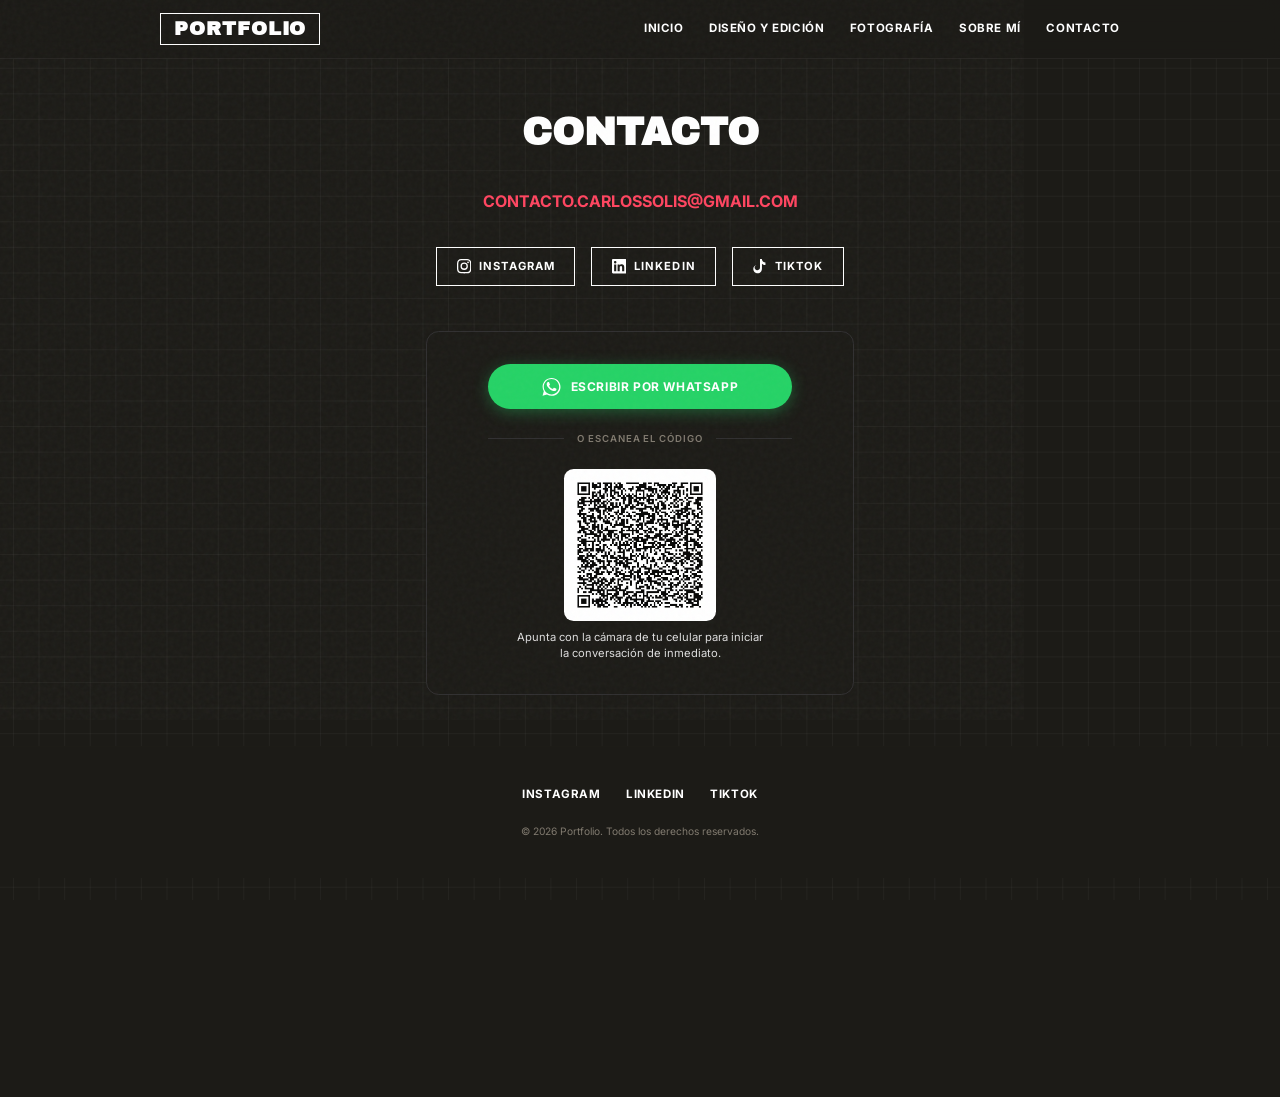
==== commit 03d7cd3f: "Tarjeta de contacto con borde blanco en hover y resplandor exclusivo en boton de WhatsApp" ====
--- a/contacto.html
+++ b/contacto.html
@@ -114,7 +114,7 @@
             height: 18px;
             fill: currentColor;
         }
-                        /* --- ESTILOS DE CONTACTO POR WHATSAPP Y QR --- */
+                                /* --- ESTILOS DE CONTACTO POR WHATSAPP Y QR --- */
         .whatsapp-card {
             background: #1C1B17;
             border: 2px solid var(--card-border, #302f30);
@@ -126,12 +126,10 @@
             text-align: center;
             gap: 1.75rem;
             width: 100%;
-            box-shadow: 0 4px 25px rgba(0, 0, 0, 0.3);
-            transition: border-color 0.3s ease, box-shadow 0.3s ease;
+            transition: border-color 0.3s ease;
         }
         .whatsapp-card:hover {
-            border-color: #25D366;
-            box-shadow: 0 8px 30px rgba(37, 211, 102, 0.15);
+            border-color: #ffffff;
         }
         .whatsapp-btn {
             display: inline-flex;
@@ -196,14 +194,12 @@
             background: #ffffff;
             padding: 10px;
             border-radius: 12px;
-            box-shadow: 0 4px 15px rgba(0, 0, 0, 0.35);
             display: inline-block;
-            transition: transform 0.3s ease, box-shadow 0.3s ease;
+            transition: transform 0.3s ease;
             text-decoration: none;
         }
         .qr-frame:hover {
-            transform: scale(1.04);
-            box-shadow: 0 6px 20px rgba(37, 211, 102, 0.25);
+            transform: scale(1.03);
         }
         .qr-frame img {
             width: 170px;
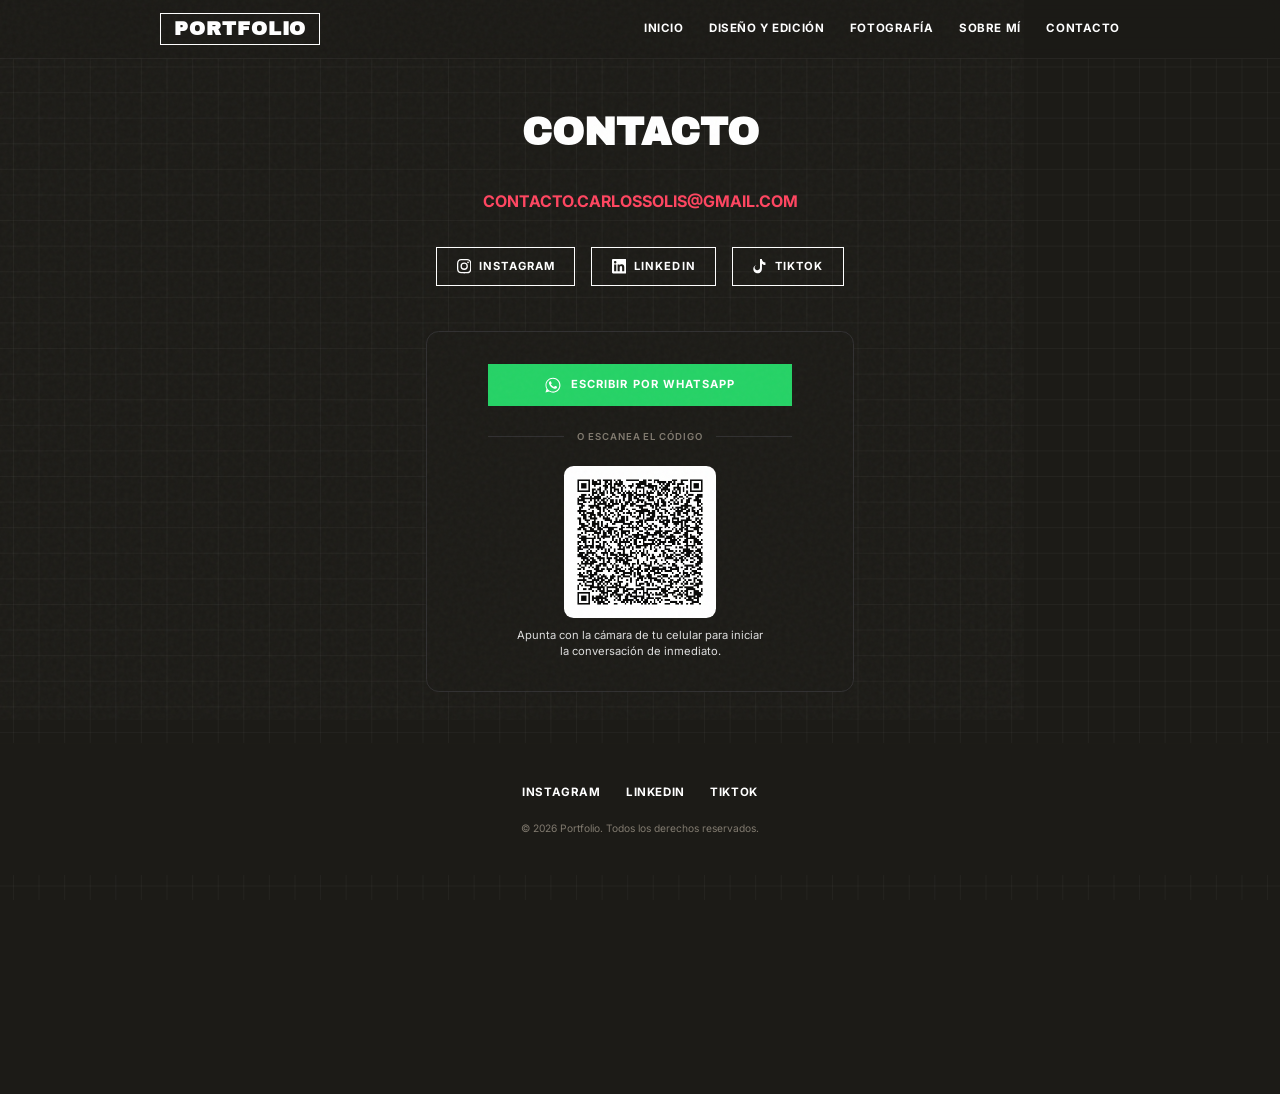
==== commit 6c8f8c9c: "Boton WhatsApp estilo social button: verde solido sin resplandor y hover transparente con borde blan" ====
--- a/contacto.html
+++ b/contacto.html
@@ -114,7 +114,7 @@
             height: 18px;
             fill: currentColor;
         }
-                                /* --- ESTILOS DE CONTACTO POR WHATSAPP Y QR --- */
+                                        /* --- ESTILOS DE CONTACTO POR WHATSAPP Y QR --- */
         .whatsapp-card {
             background: #1C1B17;
             border: 2px solid var(--card-border, #302f30);
@@ -138,32 +138,34 @@
             gap: 12px;
             background-color: #25D366;
             color: #ffffff !important;
-            border: none;
-            padding: 16px 28px;
-            border-radius: 50px;
+            border: 2px solid #25D366;
+            padding: 14px 28px;
+            border-radius: 0;
             font-family: var(--font-body);
-            font-size: 15px;
+            font-size: 14px;
             font-weight: 700;
             text-transform: uppercase;
-            letter-spacing: 0.05em;
+            letter-spacing: 0.1em;
             text-decoration: none;
             cursor: pointer;
             width: 100%;
             max-width: 380px;
-            box-shadow: 0 4px 18px rgba(37, 211, 102, 0.35);
-            transition: all 0.3s cubic-bezier(0.16, 1, 0.3, 1);
+            box-shadow: none;
+            transition: all 0.3s cubic-bezier(0.19, 1, 0.22, 1);
         }
         .whatsapp-btn:hover {
-            background-color: #20ba5a;
-            transform: translateY(-3px) scale(1.02);
-            box-shadow: 0 8px 25px rgba(37, 211, 102, 0.5);
+            background-color: transparent;
+            border-color: #ffffff;
             color: #ffffff !important;
+            transform: translateY(-3px);
+            box-shadow: none;
         }
         .whatsapp-btn svg {
-            width: 24px;
-            height: 24px;
+            width: 20px;
+            height: 20px;
             fill: currentColor;
             flex-shrink: 0;
+            transition: fill 0.3s ease;
         }
         .whatsapp-divider {
             display: flex;
@@ -218,8 +220,8 @@
                 padding: 2rem 1.25rem;
             }
             .whatsapp-btn {
-                padding: 14px 20px;
-                font-size: 14px;
+                padding: 12px 20px;
+                font-size: 13px;
             }
             .qr-frame img {
                 width: 150px;
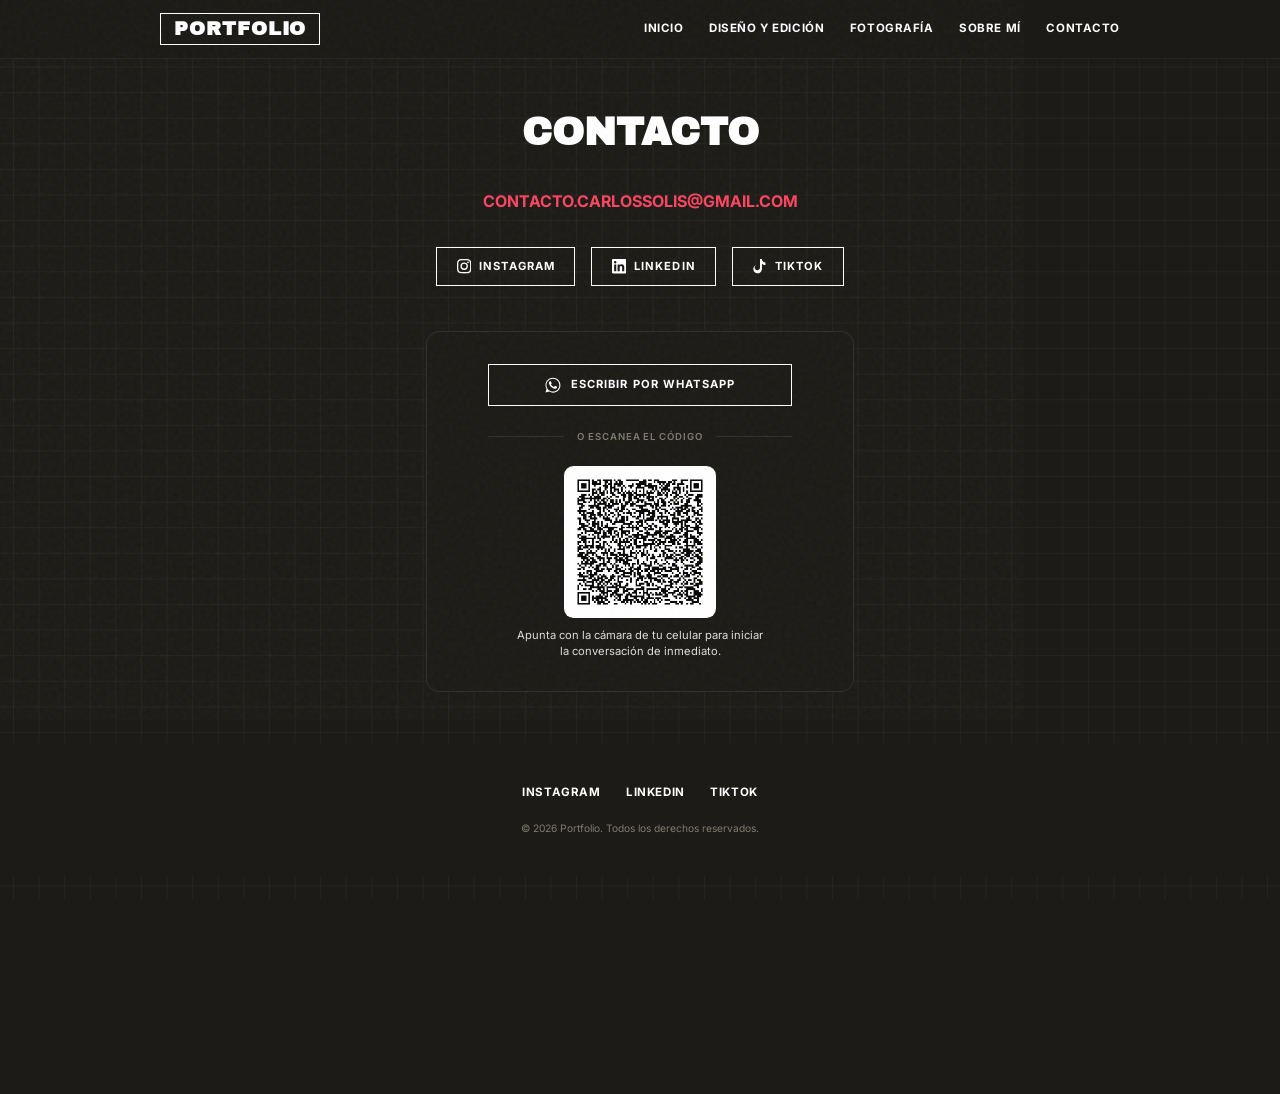
==== commit ffa7d0f6: "Boton WhatsApp unificado al sistema de diseno: fondo transparente con borde blanco y transicion a co" ====
--- a/contacto.html
+++ b/contacto.html
@@ -131,14 +131,14 @@
         .whatsapp-card:hover {
             border-color: #ffffff;
         }
-        .whatsapp-btn {
+                .whatsapp-btn {
             display: inline-flex;
             align-items: center;
             justify-content: center;
             gap: 12px;
-            background-color: #25D366;
-            color: #ffffff !important;
-            border: 2px solid #25D366;
+            background-color: transparent;
+            color: var(--text, #ffffff) !important;
+            border: 2px solid var(--text, #ffffff);
             padding: 14px 28px;
             border-radius: 0;
             font-family: var(--font-body);
@@ -154,9 +154,9 @@
             transition: all 0.3s cubic-bezier(0.19, 1, 0.22, 1);
         }
         .whatsapp-btn:hover {
-            background-color: transparent;
-            border-color: #ffffff;
-            color: #ffffff !important;
+            background-color: rgba(242, 73, 73, 0.05);
+            border-color: var(--accent, #F24949);
+            color: var(--accent, #F24949) !important;
             transform: translateY(-3px);
             box-shadow: none;
         }
